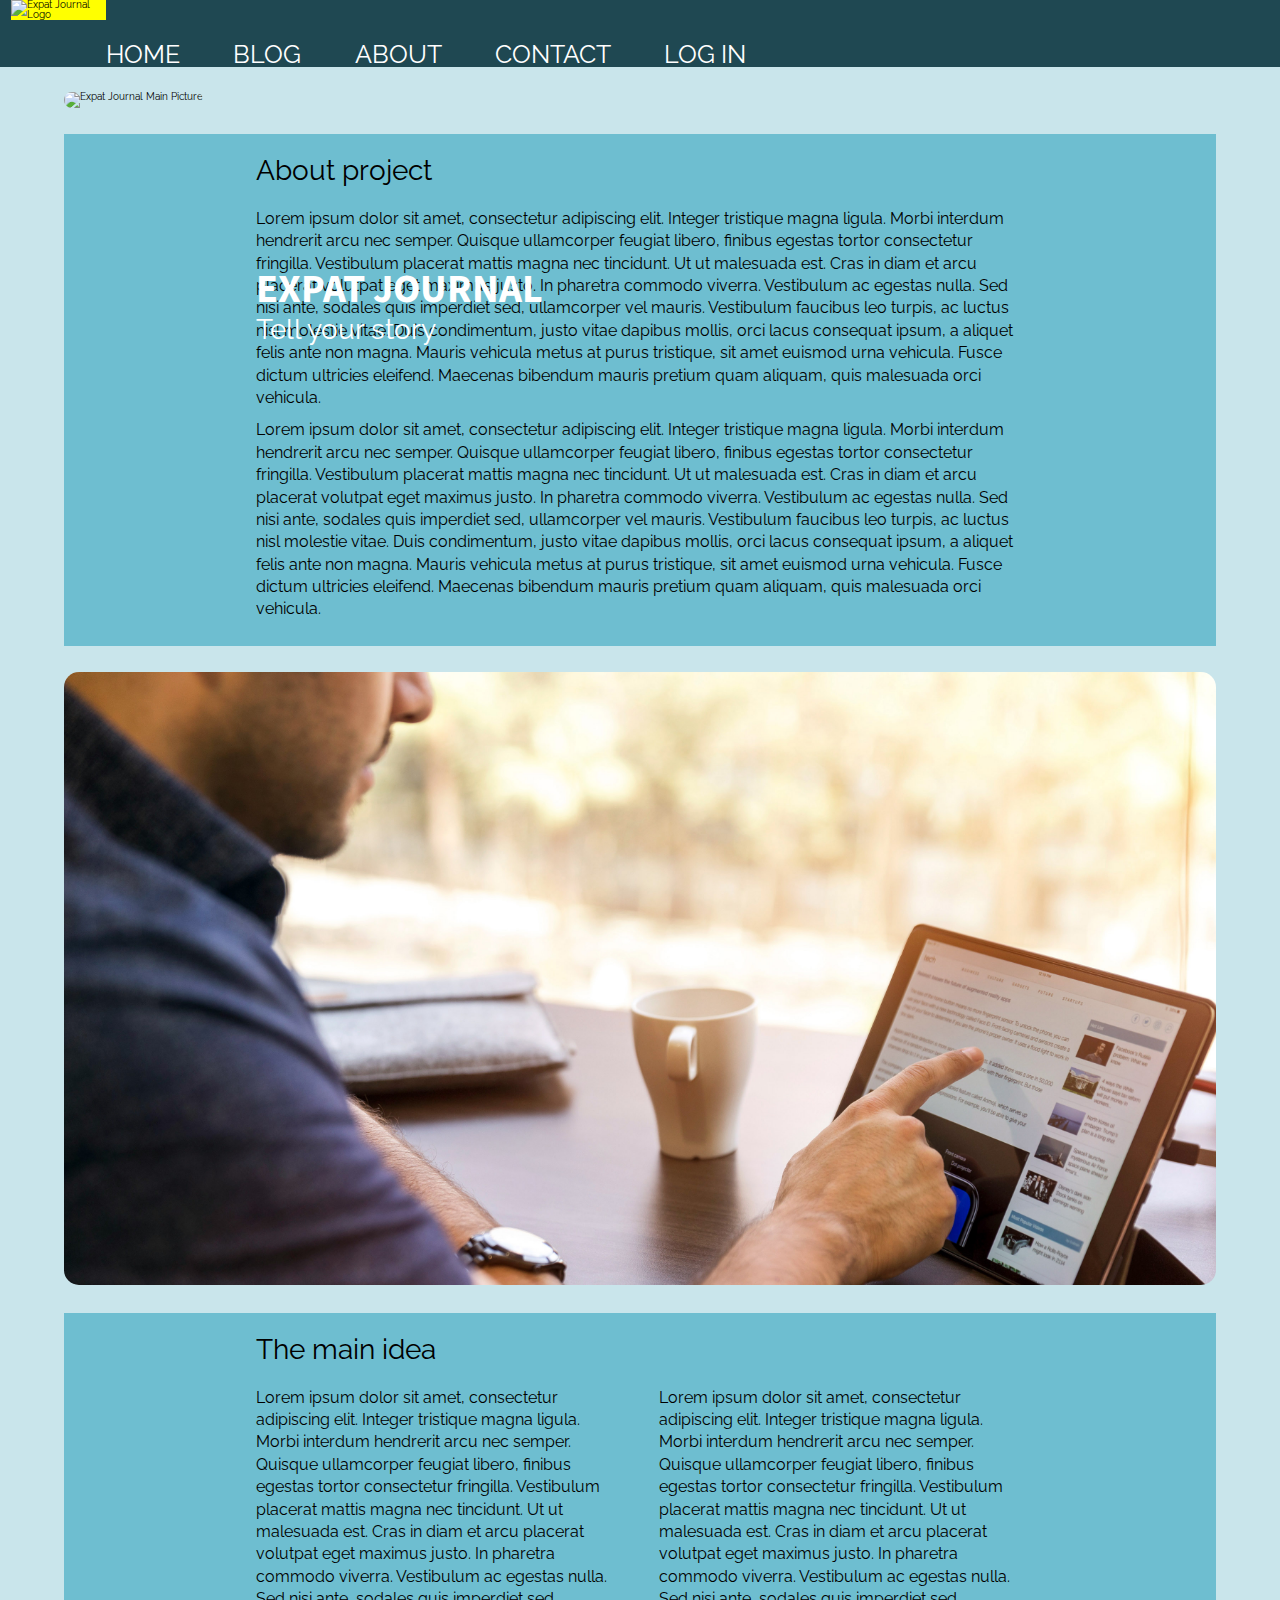
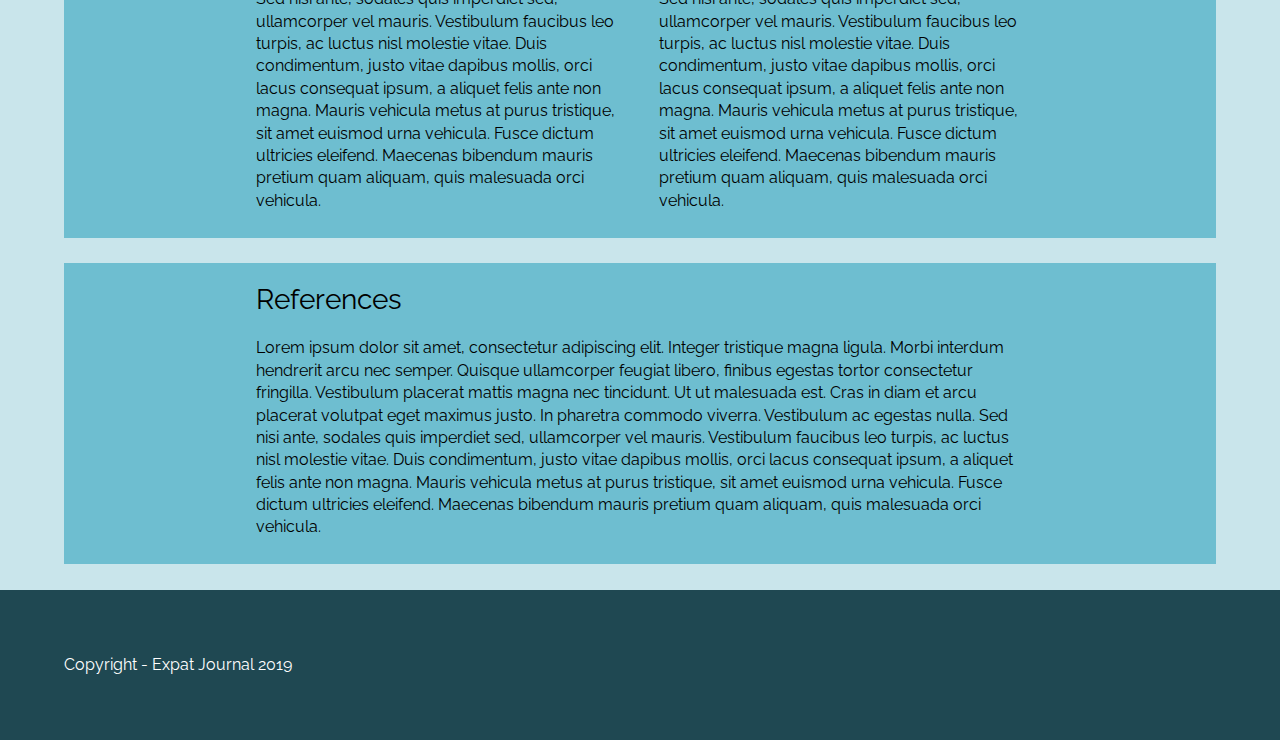
==== index.html @ f94af14a "main work with css at index" ====
<!doctype html>

<html lang="en">
<head>
  <meta charset="utf-8">

  <title>Expat Journal</title>

  <meta name="viewport" content="width=device-width, initial-scale=1.0">
  <link href="https://fonts.googleapis.com/css?family=Raleway&display=swap" rel="stylesheet">
  <link href="https://fonts.googleapis.com/css?family=Source+Sans+Pro&display=swap" rel="stylesheet">
  <link href="css/index.css" rel="stylesheet">

  <!--[if lt IE 9]>
    <script src="https://cdnjs.cloudflare.com/ajax/libs/html5shiv/3.7.3/html5shiv.js"></script>
  <![endif]-->
</head>
<body> 
  <header>
    <div class="logo">
      <img class="imglogo" src="img/logo.png" alt="Expat Journal Logo">
    </div>
    <div class="nav">
      <a href="#">Home</a>
      <a href="#">Blog</a>
      <a href="#">About</a>
      <a href="#">Contact</a>
      <a href="#">Log In</a>
    </div>
  </header>
  <content>
    <div class="main">
      <div class="topimg">
          <img class="toppic" src="img/toppic.jpg" alt="Expat Journal Main Picture">
        <div class="sign">
          <h2>Expat Journal</h2>
          <h3>Tell your story</h3>
        </div>
      </div>
      <div class="about">
        <h3>About project </h3>
        <p>Lorem ipsum dolor sit amet, consectetur adipiscing elit. Integer tristique magna ligula. Morbi interdum hendrerit arcu nec semper. Quisque ullamcorper feugiat libero, finibus egestas tortor consectetur fringilla. Vestibulum placerat mattis magna nec tincidunt. Ut ut malesuada est. Cras in diam et arcu placerat volutpat eget maximus justo. In pharetra commodo viverra. Vestibulum ac egestas nulla. Sed nisi ante, sodales quis imperdiet sed, ullamcorper vel mauris. Vestibulum faucibus leo turpis, ac luctus nisl molestie vitae. Duis condimentum, justo vitae dapibus mollis, orci lacus consequat ipsum, a aliquet felis ante non magna. Mauris vehicula metus at purus tristique, sit amet euismod urna vehicula. Fusce dictum ultricies eleifend. Maecenas bibendum mauris pretium quam aliquam, quis malesuada orci vehicula.</p>
        </br>
        <p>Lorem ipsum dolor sit amet, consectetur adipiscing elit. Integer tristique magna ligula. Morbi interdum hendrerit arcu nec semper. Quisque ullamcorper feugiat libero, finibus egestas tortor consectetur fringilla. Vestibulum placerat mattis magna nec tincidunt. Ut ut malesuada est. Cras in diam et arcu placerat volutpat eget maximus justo. In pharetra commodo viverra. Vestibulum ac egestas nulla. Sed nisi ante, sodales quis imperdiet sed, ullamcorper vel mauris. Vestibulum faucibus leo turpis, ac luctus nisl molestie vitae. Duis condimentum, justo vitae dapibus mollis, orci lacus consequat ipsum, a aliquet felis ante non magna. Mauris vehicula metus at purus tristique, sit amet euismod urna vehicula. Fusce dictum ultricies eleifend. Maecenas bibendum mauris pretium quam aliquam, quis malesuada orci vehicula.</p>
      </div>
      <div class="midimg">
          <img class="midpic" src="img/midpic.jpg" alt="Expat Journal">
      </div>
      <div class="howto">
          <h3>The main idea</h3>
        <div class="block">
          <div>
            <p>Lorem ipsum dolor sit amet, consectetur adipiscing elit. Integer tristique magna ligula. Morbi interdum hendrerit arcu nec semper. Quisque ullamcorper feugiat libero, finibus egestas tortor consectetur fringilla. Vestibulum placerat mattis magna nec tincidunt. Ut ut malesuada est. Cras in diam et arcu placerat volutpat eget maximus justo. In pharetra commodo viverra. Vestibulum ac egestas nulla. Sed nisi ante, sodales quis imperdiet sed, ullamcorper vel mauris. Vestibulum faucibus leo turpis, ac luctus nisl molestie vitae. Duis condimentum, justo vitae dapibus mollis, orci lacus consequat ipsum, a aliquet felis ante non magna. Mauris vehicula metus at purus tristique, sit amet euismod urna vehicula. Fusce dictum ultricies eleifend. Maecenas bibendum mauris pretium quam aliquam, quis malesuada orci vehicula.</p>
          </div>
          <div>
            <p>Lorem ipsum dolor sit amet, consectetur adipiscing elit. Integer tristique magna ligula. Morbi interdum hendrerit arcu nec semper. Quisque ullamcorper feugiat libero, finibus egestas tortor consectetur fringilla. Vestibulum placerat mattis magna nec tincidunt. Ut ut malesuada est. Cras in diam et arcu placerat volutpat eget maximus justo. In pharetra commodo viverra. Vestibulum ac egestas nulla. Sed nisi ante, sodales quis imperdiet sed, ullamcorper vel mauris. Vestibulum faucibus leo turpis, ac luctus nisl molestie vitae. Duis condimentum, justo vitae dapibus mollis, orci lacus consequat ipsum, a aliquet felis ante non magna. Mauris vehicula metus at purus tristique, sit amet euismod urna vehicula. Fusce dictum ultricies eleifend. Maecenas bibendum mauris pretium quam aliquam, quis malesuada orci vehicula.</p>
          </div>
        </div>
      </div>   
      <div class="references">
          <h3>References</h3>
          <p>Lorem ipsum dolor sit amet, consectetur adipiscing elit. Integer tristique magna ligula. Morbi interdum hendrerit arcu nec semper. Quisque ullamcorper feugiat libero, finibus egestas tortor consectetur fringilla. Vestibulum placerat mattis magna nec tincidunt. Ut ut malesuada est. Cras in diam et arcu placerat volutpat eget maximus justo. In pharetra commodo viverra. Vestibulum ac egestas nulla. Sed nisi ante, sodales quis imperdiet sed, ullamcorper vel mauris. Vestibulum faucibus leo turpis, ac luctus nisl molestie vitae. Duis condimentum, justo vitae dapibus mollis, orci lacus consequat ipsum, a aliquet felis ante non magna. Mauris vehicula metus at purus tristique, sit amet euismod urna vehicula. Fusce dictum ultricies eleifend. Maecenas bibendum mauris pretium quam aliquam, quis malesuada orci vehicula.</p>
      </div>
    </div>
  </content>
  <footer>
    <p>Copyright - Expat Journal 2019</p>
  </footer>
</body>
</html>
---- css/index.css ----
/* http://meyerweb.com/eric/tools/css/reset/ 
   v2.0 | 20110126
   License: none (public domain)
*/
html,
body,
div,
span,
applet,
object,
iframe,
h1,
h2,
h3,
h4,
h5,
h6,
p,
blockquote,
pre,
a,
abbr,
acronym,
address,
big,
cite,
code,
del,
dfn,
em,
img,
ins,
kbd,
q,
s,
samp,
small,
strike,
strong,
sub,
sup,
tt,
var,
b,
u,
i,
center,
dl,
dt,
dd,
ol,
ul,
li,
fieldset,
form,
label,
legend,
table,
caption,
tbody,
tfoot,
thead,
tr,
th,
td,
article,
aside,
canvas,
details,
embed,
figure,
figcaption,
footer,
header,
hgroup,
menu,
nav,
output,
ruby,
section,
summary,
time,
mark,
audio,
video {
  margin: 0;
  padding: 0;
  border: 0;
  font-size: 100%;
  font: inherit;
  vertical-align: baseline;
}
/* HTML5 display-role reset for older browsers */
article,
aside,
details,
figcaption,
figure,
footer,
header,
hgroup,
menu,
nav,
section {
  display: block;
}
body {
  line-height: 1;
}
ol,
ul {
  list-style: none;
}
blockquote,
q {
  quotes: none;
}
blockquote:before,
blockquote:after,
q:before,
q:after {
  content: '';
  content: none;
}
table {
  border-collapse: collapse;
  border-spacing: 0;
}
* {
  box-sizing: border-box;
}
html {
  font-size: 62.5%;
}
html,
body {
  font-family: "Raleway", Helvetica, sans-serif;
}
h1,
h2,
h3,
h4,
h5 {
  font-family: "Raleway", Helvetica, sans-serif;
}
h2 {
  font-size: 4rem;
  font-family: "Source Sans Pro", Helvetica, sans-serif;
  font-weight: bold;
  text-transform: uppercase;
}
h3 {
  font-size: 2.8rem;
}
p {
  font-size: 1.6rem;
  line-height: 1.4;
}
.container {
  max-width: 800px;
  width: 100%;
  margin: 0 auto;
}
header {
  display: flex;
  width: 100%;
  background-color: #1F4852;
  margin-bottom: 2%;
}
header .imglogo {
  width: 50%;
  background-color: yellow;
  margin-left: 10%;
}
header .nav {
  display: flex;
  justify-content: space-between;
  width: 50%;
  padding-top: 3.25%;
}
header .nav a {
  text-decoration: none;
  font-size: 2.5rem;
  text-transform: uppercase;
  margin-right: 3%;
  color: white;
  font-family: "Raleway", Helvetica, sans-serif;
}
header .nav a:last-child {
  margin-right: 0;
}
html {
  background-color: #C9E5EB;
}
content {
  width: 90%;
}
content .toppic,
content .midpic {
  margin: 0 5%;
  width: 90%;
  position: relative;
  border-radius: 15px;
}
content .sign {
  position: absolute;
  top: 30%;
  left: 20%;
  width: 50%;
  color: white;
}
content .sign h3 {
  margin-top: 1%;
}
content .about,
content .howto,
content .references {
  margin: 2% 5%;
  padding: 0 15%;
  background-color: #6ebed0;
  padding-bottom: 2%;
}
content .about h3,
content .howto h3,
content .references h3 {
  padding-top: 3%;
  margin-bottom: 3%;
}
content .block {
  display: flex;
  justify-content: space-between;
}
content .block div:last-child {
  margin-left: 5%;
}
footer {
  background-color: bisque;
  width: 100%;
  background-color: #1F4852;
  color: white;
}
footer p {
  padding: 5% 5%;
}
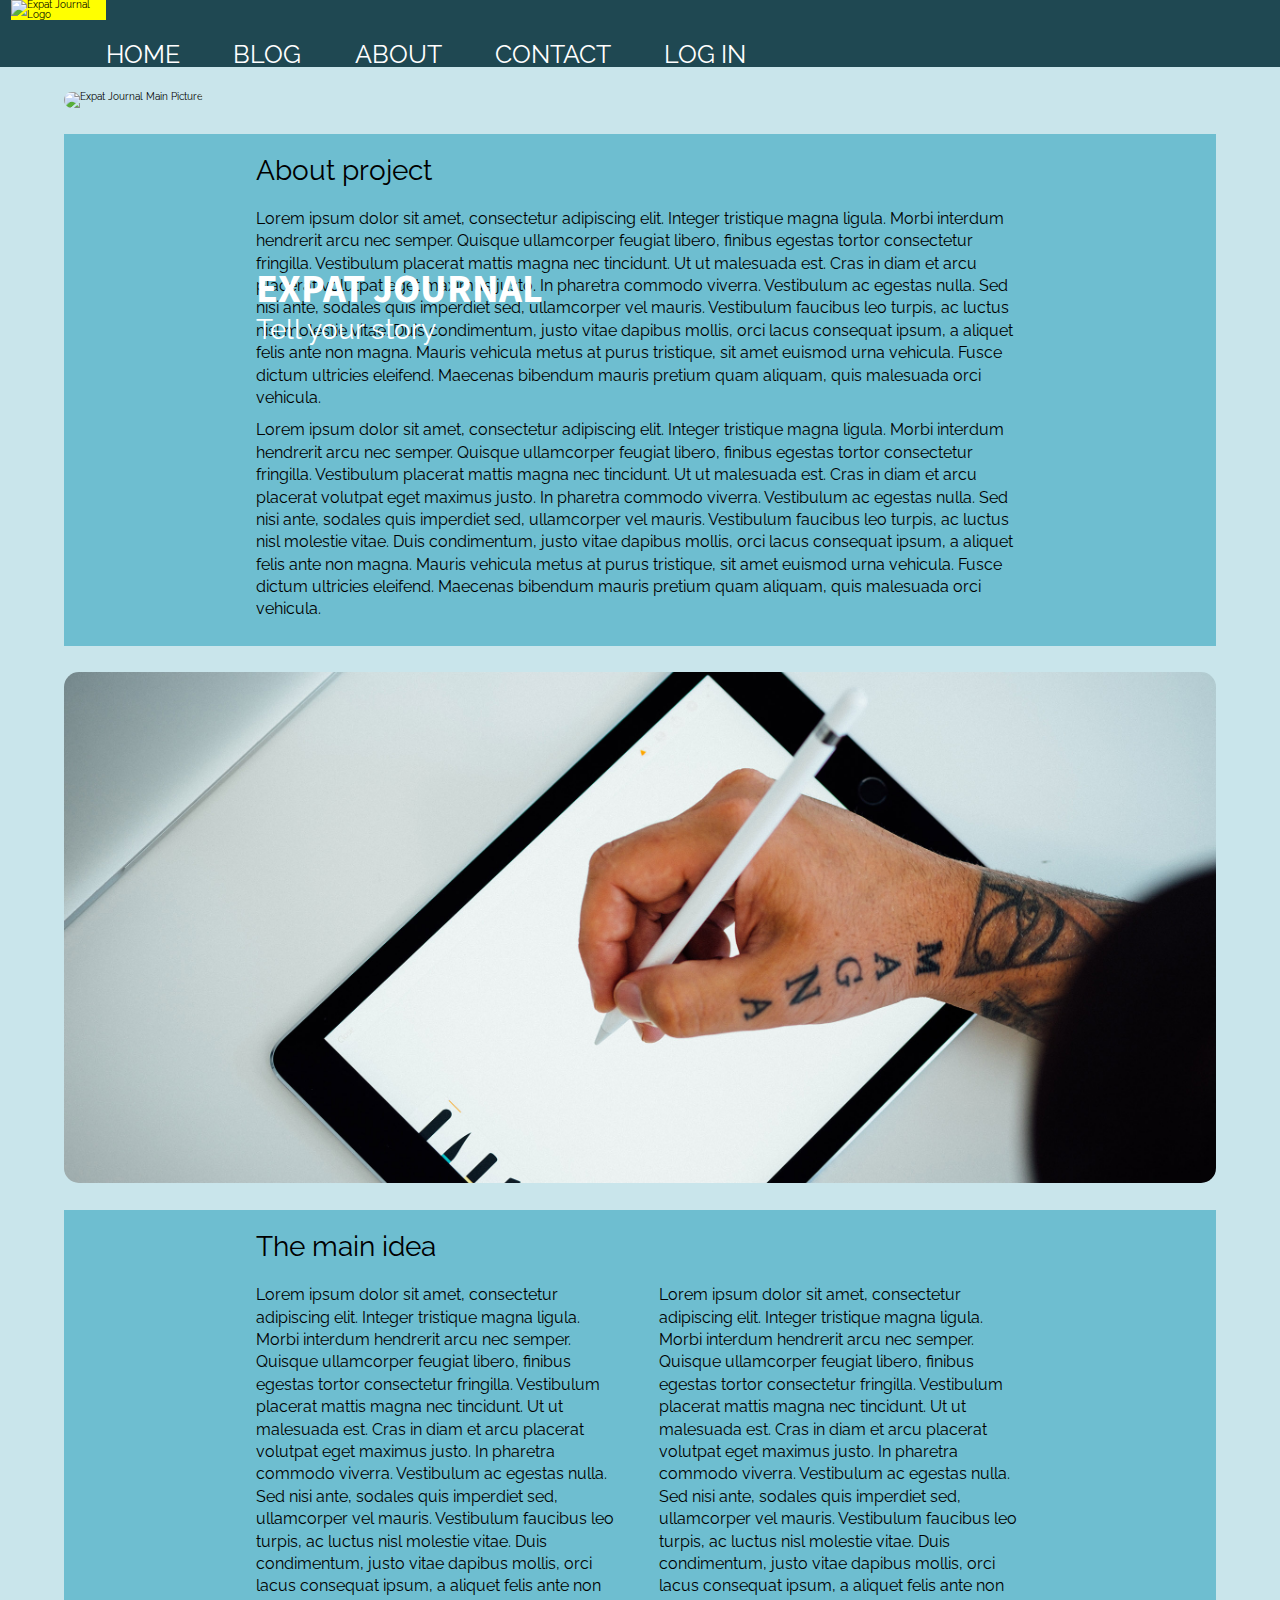
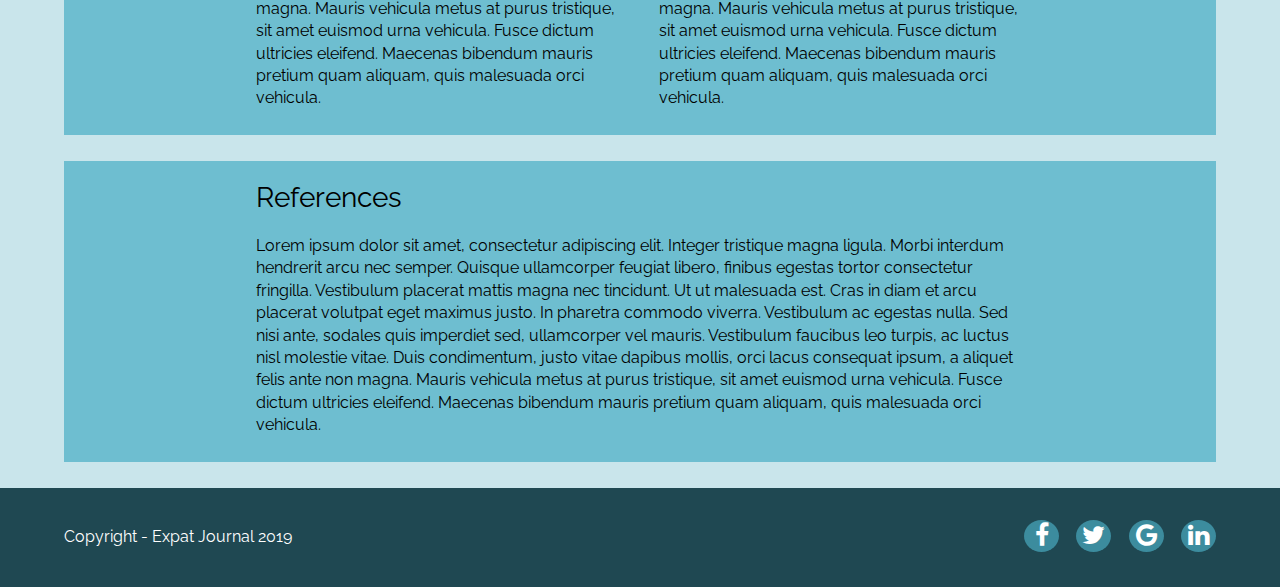
==== commit 1f7bf0ae: "footer fixed" ====
--- a/index.html
+++ b/index.html
@@ -9,6 +9,7 @@
   <meta name="viewport" content="width=device-width, initial-scale=1.0">
   <link href="https://fonts.googleapis.com/css?family=Raleway&display=swap" rel="stylesheet">
   <link href="https://fonts.googleapis.com/css?family=Source+Sans+Pro&display=swap" rel="stylesheet">
+  <link rel="stylesheet" href="https://cdnjs.cloudflare.com/ajax/libs/font-awesome/4.7.0/css/font-awesome.min.css">
   <link href="css/index.css" rel="stylesheet">
 
   <!--[if lt IE 9]>
@@ -64,7 +65,17 @@
     </div>
   </content>
   <footer>
-    <p>Copyright - Expat Journal 2019</p>
+    <div>
+      <p>Copyright - Expat Journal 2019</p>
+    </div>
+    <div>
+      <ul class="icons">
+        <li><a href="#" class="fa fa-facebook"></a></li>
+        <li><a href="#" class="fa fa-twitter"></a></li>
+        <li><a href="#" class="fa fa-google"></a></li>
+        <li><a href="#" class="fa fa-linkedin"></a></li>
+      </ul>
+    </div>
   </footer>
 </body>
 </html>--- a/css/index.css
+++ b/css/index.css
@@ -238,7 +238,36 @@
   width: 100%;
   background-color: #1F4852;
   color: white;
-}
-footer p {
-  padding: 5% 5%;
-}
+  display: flex;
+  justify-content: space-between;
+}
+footer div:first-child {
+  padding: 3% 5%;
+  width: 30%;
+}
+footer div:last-child {
+  padding: 2.5% 5%;
+  width: 25%;
+}
+.fa {
+  padding: 10%;
+  font-size: 2.5rem;
+  width: 35px;
+  text-align: center;
+  text-decoration: none;
+  border-radius: 50%;
+}
+.fa:hover {
+  opacity: 0.7;
+}
+.fa-facebook,
+.fa-twitter,
+.fa-google,
+.fa-linkedin {
+  background: #3C8C9E;
+  color: white;
+}
+.icons {
+  display: flex;
+  justify-content: space-between;
+}
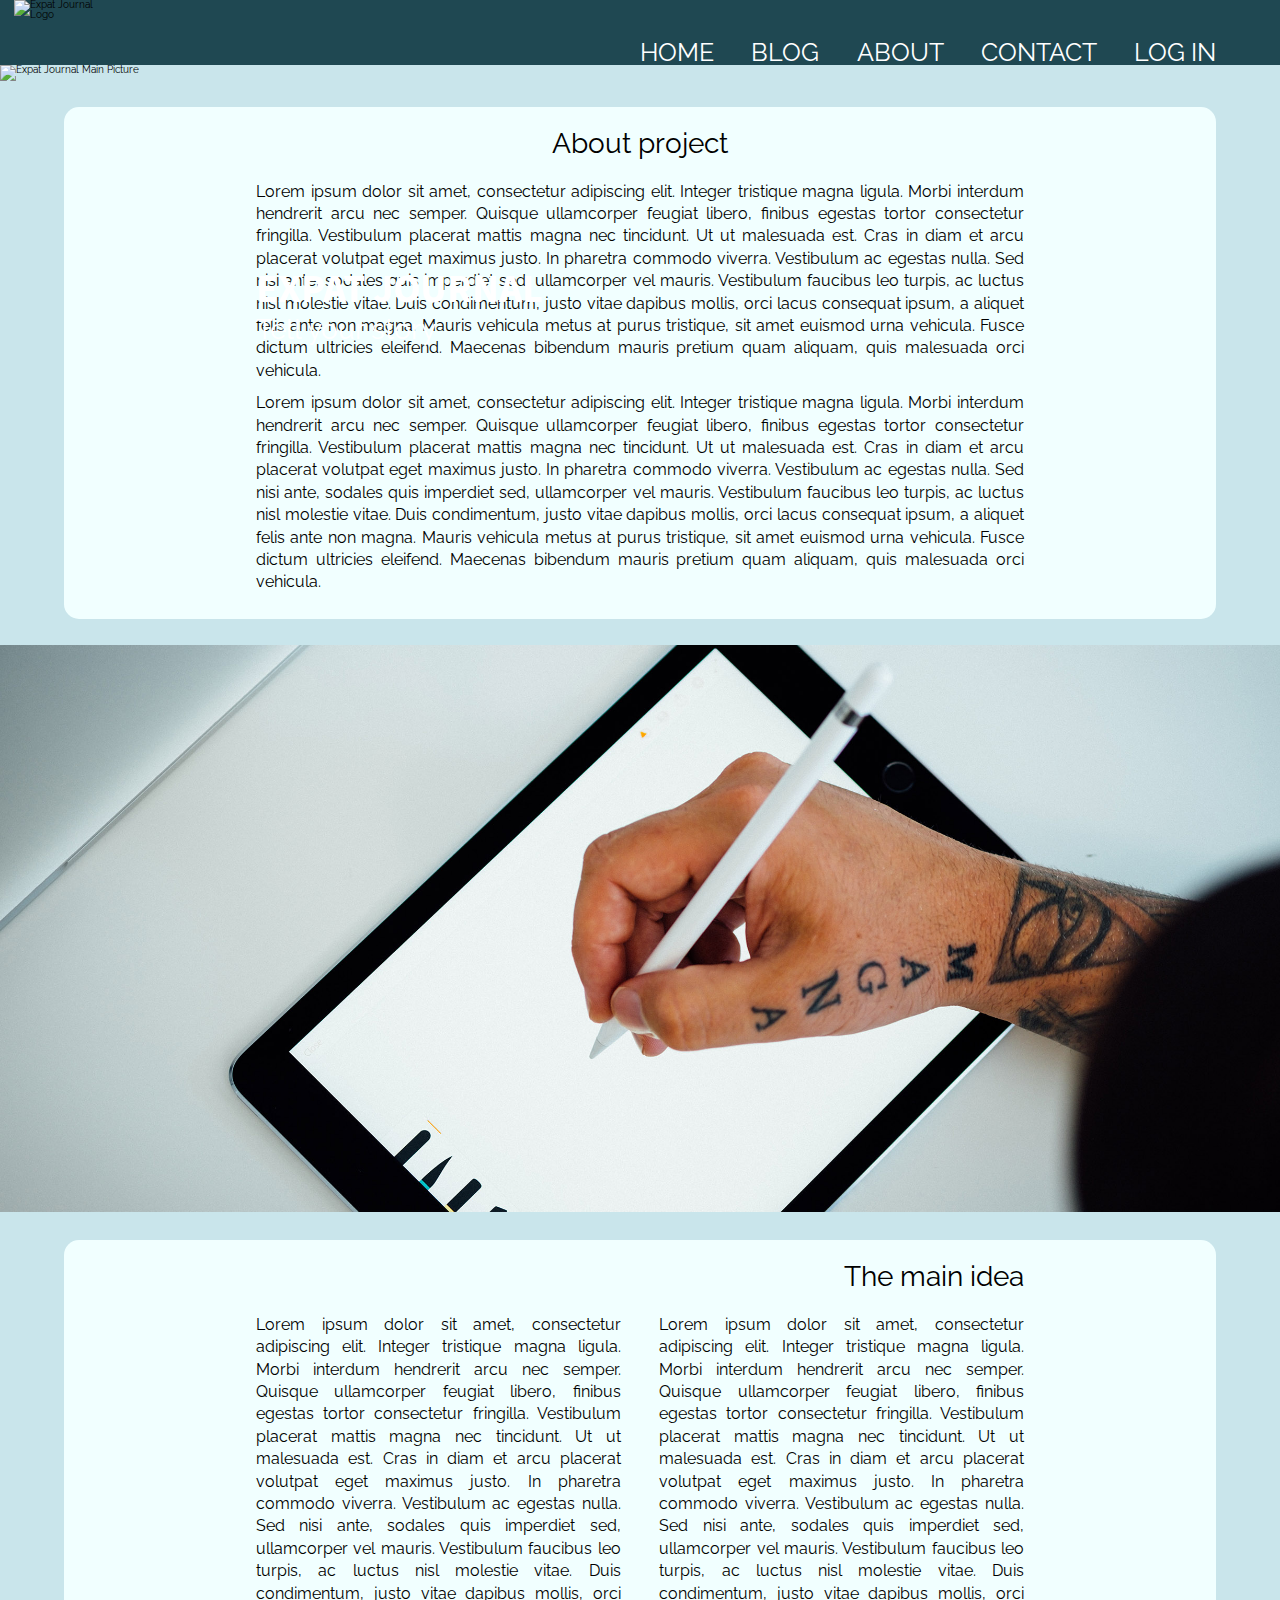
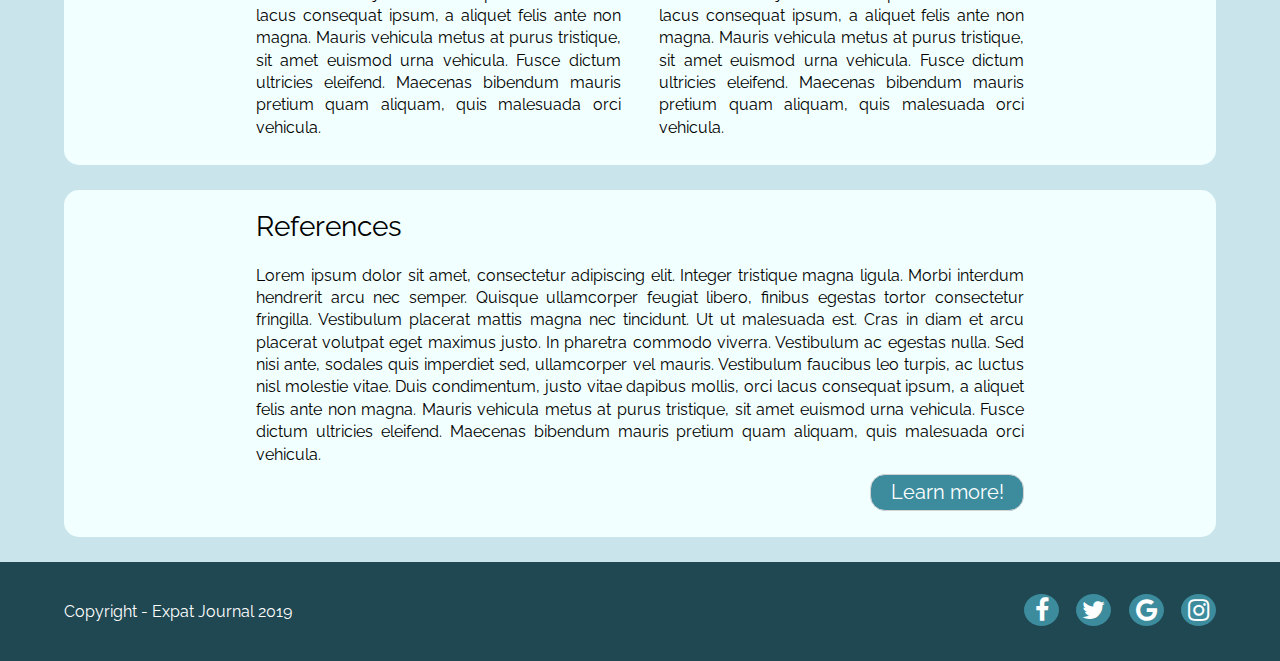
==== commit cd44d8f0: "fixed bug of navigarion" ====
--- a/index.html
+++ b/index.html
@@ -40,9 +40,9 @@
       </div>
       <div class="about">
         <h3>About project </h3>
-        <p>Lorem ipsum dolor sit amet, consectetur adipiscing elit. Integer tristique magna ligula. Morbi interdum hendrerit arcu nec semper. Quisque ullamcorper feugiat libero, finibus egestas tortor consectetur fringilla. Vestibulum placerat mattis magna nec tincidunt. Ut ut malesuada est. Cras in diam et arcu placerat volutpat eget maximus justo. In pharetra commodo viverra. Vestibulum ac egestas nulla. Sed nisi ante, sodales quis imperdiet sed, ullamcorper vel mauris. Vestibulum faucibus leo turpis, ac luctus nisl molestie vitae. Duis condimentum, justo vitae dapibus mollis, orci lacus consequat ipsum, a aliquet felis ante non magna. Mauris vehicula metus at purus tristique, sit amet euismod urna vehicula. Fusce dictum ultricies eleifend. Maecenas bibendum mauris pretium quam aliquam, quis malesuada orci vehicula.</p>
+        <p class="justify">Lorem ipsum dolor sit amet, consectetur adipiscing elit. Integer tristique magna ligula. Morbi interdum hendrerit arcu nec semper. Quisque ullamcorper feugiat libero, finibus egestas tortor consectetur fringilla. Vestibulum placerat mattis magna nec tincidunt. Ut ut malesuada est. Cras in diam et arcu placerat volutpat eget maximus justo. In pharetra commodo viverra. Vestibulum ac egestas nulla. Sed nisi ante, sodales quis imperdiet sed, ullamcorper vel mauris. Vestibulum faucibus leo turpis, ac luctus nisl molestie vitae. Duis condimentum, justo vitae dapibus mollis, orci lacus consequat ipsum, a aliquet felis ante non magna. Mauris vehicula metus at purus tristique, sit amet euismod urna vehicula. Fusce dictum ultricies eleifend. Maecenas bibendum mauris pretium quam aliquam, quis malesuada orci vehicula.</p>
         </br>
-        <p>Lorem ipsum dolor sit amet, consectetur adipiscing elit. Integer tristique magna ligula. Morbi interdum hendrerit arcu nec semper. Quisque ullamcorper feugiat libero, finibus egestas tortor consectetur fringilla. Vestibulum placerat mattis magna nec tincidunt. Ut ut malesuada est. Cras in diam et arcu placerat volutpat eget maximus justo. In pharetra commodo viverra. Vestibulum ac egestas nulla. Sed nisi ante, sodales quis imperdiet sed, ullamcorper vel mauris. Vestibulum faucibus leo turpis, ac luctus nisl molestie vitae. Duis condimentum, justo vitae dapibus mollis, orci lacus consequat ipsum, a aliquet felis ante non magna. Mauris vehicula metus at purus tristique, sit amet euismod urna vehicula. Fusce dictum ultricies eleifend. Maecenas bibendum mauris pretium quam aliquam, quis malesuada orci vehicula.</p>
+        <p class="justify">Lorem ipsum dolor sit amet, consectetur adipiscing elit. Integer tristique magna ligula. Morbi interdum hendrerit arcu nec semper. Quisque ullamcorper feugiat libero, finibus egestas tortor consectetur fringilla. Vestibulum placerat mattis magna nec tincidunt. Ut ut malesuada est. Cras in diam et arcu placerat volutpat eget maximus justo. In pharetra commodo viverra. Vestibulum ac egestas nulla. Sed nisi ante, sodales quis imperdiet sed, ullamcorper vel mauris. Vestibulum faucibus leo turpis, ac luctus nisl molestie vitae. Duis condimentum, justo vitae dapibus mollis, orci lacus consequat ipsum, a aliquet felis ante non magna. Mauris vehicula metus at purus tristique, sit amet euismod urna vehicula. Fusce dictum ultricies eleifend. Maecenas bibendum mauris pretium quam aliquam, quis malesuada orci vehicula.</p>
       </div>
       <div class="midimg">
           <img class="midpic" src="img/midpic.jpg" alt="Expat Journal">
@@ -51,16 +51,19 @@
           <h3>The main idea</h3>
         <div class="block">
           <div>
-            <p>Lorem ipsum dolor sit amet, consectetur adipiscing elit. Integer tristique magna ligula. Morbi interdum hendrerit arcu nec semper. Quisque ullamcorper feugiat libero, finibus egestas tortor consectetur fringilla. Vestibulum placerat mattis magna nec tincidunt. Ut ut malesuada est. Cras in diam et arcu placerat volutpat eget maximus justo. In pharetra commodo viverra. Vestibulum ac egestas nulla. Sed nisi ante, sodales quis imperdiet sed, ullamcorper vel mauris. Vestibulum faucibus leo turpis, ac luctus nisl molestie vitae. Duis condimentum, justo vitae dapibus mollis, orci lacus consequat ipsum, a aliquet felis ante non magna. Mauris vehicula metus at purus tristique, sit amet euismod urna vehicula. Fusce dictum ultricies eleifend. Maecenas bibendum mauris pretium quam aliquam, quis malesuada orci vehicula.</p>
+            <p class="justify">Lorem ipsum dolor sit amet, consectetur adipiscing elit. Integer tristique magna ligula. Morbi interdum hendrerit arcu nec semper. Quisque ullamcorper feugiat libero, finibus egestas tortor consectetur fringilla. Vestibulum placerat mattis magna nec tincidunt. Ut ut malesuada est. Cras in diam et arcu placerat volutpat eget maximus justo. In pharetra commodo viverra. Vestibulum ac egestas nulla. Sed nisi ante, sodales quis imperdiet sed, ullamcorper vel mauris. Vestibulum faucibus leo turpis, ac luctus nisl molestie vitae. Duis condimentum, justo vitae dapibus mollis, orci lacus consequat ipsum, a aliquet felis ante non magna. Mauris vehicula metus at purus tristique, sit amet euismod urna vehicula. Fusce dictum ultricies eleifend. Maecenas bibendum mauris pretium quam aliquam, quis malesuada orci vehicula.</p>
           </div>
           <div>
-            <p>Lorem ipsum dolor sit amet, consectetur adipiscing elit. Integer tristique magna ligula. Morbi interdum hendrerit arcu nec semper. Quisque ullamcorper feugiat libero, finibus egestas tortor consectetur fringilla. Vestibulum placerat mattis magna nec tincidunt. Ut ut malesuada est. Cras in diam et arcu placerat volutpat eget maximus justo. In pharetra commodo viverra. Vestibulum ac egestas nulla. Sed nisi ante, sodales quis imperdiet sed, ullamcorper vel mauris. Vestibulum faucibus leo turpis, ac luctus nisl molestie vitae. Duis condimentum, justo vitae dapibus mollis, orci lacus consequat ipsum, a aliquet felis ante non magna. Mauris vehicula metus at purus tristique, sit amet euismod urna vehicula. Fusce dictum ultricies eleifend. Maecenas bibendum mauris pretium quam aliquam, quis malesuada orci vehicula.</p>
+            <p class="justify">Lorem ipsum dolor sit amet, consectetur adipiscing elit. Integer tristique magna ligula. Morbi interdum hendrerit arcu nec semper. Quisque ullamcorper feugiat libero, finibus egestas tortor consectetur fringilla. Vestibulum placerat mattis magna nec tincidunt. Ut ut malesuada est. Cras in diam et arcu placerat volutpat eget maximus justo. In pharetra commodo viverra. Vestibulum ac egestas nulla. Sed nisi ante, sodales quis imperdiet sed, ullamcorper vel mauris. Vestibulum faucibus leo turpis, ac luctus nisl molestie vitae. Duis condimentum, justo vitae dapibus mollis, orci lacus consequat ipsum, a aliquet felis ante non magna. Mauris vehicula metus at purus tristique, sit amet euismod urna vehicula. Fusce dictum ultricies eleifend. Maecenas bibendum mauris pretium quam aliquam, quis malesuada orci vehicula.</p>
           </div>
         </div>
       </div>   
       <div class="references">
           <h3>References</h3>
-          <p>Lorem ipsum dolor sit amet, consectetur adipiscing elit. Integer tristique magna ligula. Morbi interdum hendrerit arcu nec semper. Quisque ullamcorper feugiat libero, finibus egestas tortor consectetur fringilla. Vestibulum placerat mattis magna nec tincidunt. Ut ut malesuada est. Cras in diam et arcu placerat volutpat eget maximus justo. In pharetra commodo viverra. Vestibulum ac egestas nulla. Sed nisi ante, sodales quis imperdiet sed, ullamcorper vel mauris. Vestibulum faucibus leo turpis, ac luctus nisl molestie vitae. Duis condimentum, justo vitae dapibus mollis, orci lacus consequat ipsum, a aliquet felis ante non magna. Mauris vehicula metus at purus tristique, sit amet euismod urna vehicula. Fusce dictum ultricies eleifend. Maecenas bibendum mauris pretium quam aliquam, quis malesuada orci vehicula.</p>
+          <p class="justify">Lorem ipsum dolor sit amet, consectetur adipiscing elit. Integer tristique magna ligula. Morbi interdum hendrerit arcu nec semper. Quisque ullamcorper feugiat libero, finibus egestas tortor consectetur fringilla. Vestibulum placerat mattis magna nec tincidunt. Ut ut malesuada est. Cras in diam et arcu placerat volutpat eget maximus justo. In pharetra commodo viverra. Vestibulum ac egestas nulla. Sed nisi ante, sodales quis imperdiet sed, ullamcorper vel mauris. Vestibulum faucibus leo turpis, ac luctus nisl molestie vitae. Duis condimentum, justo vitae dapibus mollis, orci lacus consequat ipsum, a aliquet felis ante non magna. Mauris vehicula metus at purus tristique, sit amet euismod urna vehicula. Fusce dictum ultricies eleifend. Maecenas bibendum mauris pretium quam aliquam, quis malesuada orci vehicula.</p>
+          <div class="right">
+            <div class="btn">Learn more!</div>
+          </div>
       </div>
     </div>
   </content>
@@ -73,7 +76,7 @@
         <li><a href="#" class="fa fa-facebook"></a></li>
         <li><a href="#" class="fa fa-twitter"></a></li>
         <li><a href="#" class="fa fa-google"></a></li>
-        <li><a href="#" class="fa fa-linkedin"></a></li>
+        <li><a href="#" class="fa fa-instagram"></a></li>
       </ul>
     </div>
   </footer>
--- a/css/index.css
+++ b/css/index.css
@@ -163,20 +163,20 @@
 }
 header {
   display: flex;
+  justify-content: space-between;
   width: 100%;
   background-color: #1F4852;
-  margin-bottom: 2%;
 }
 header .imglogo {
   width: 50%;
-  background-color: yellow;
-  margin-left: 10%;
+  margin-left: 13%;
 }
 header .nav {
   display: flex;
   justify-content: space-between;
   width: 50%;
-  padding-top: 3.25%;
+  padding-top: 4rem;
+  padding-right: 5%;
 }
 header .nav a {
   text-decoration: none;
@@ -189,18 +189,19 @@
 header .nav a:last-child {
   margin-right: 0;
 }
+header .nav a:hover {
+  opacity: 0.7;
+}
 html {
   background-color: #C9E5EB;
 }
 content {
-  width: 90%;
+  width: 100%;
 }
 content .toppic,
 content .midpic {
-  margin: 0 5%;
-  width: 90%;
+  width: 100%;
   position: relative;
-  border-radius: 15px;
 }
 content .sign {
   position: absolute;
@@ -217,8 +218,9 @@
 content .references {
   margin: 2% 5%;
   padding: 0 15%;
-  background-color: #6ebed0;
+  background-color: #f1ffff;
   padding-bottom: 2%;
+  border-radius: 15px;
 }
 content .about h3,
 content .howto h3,
@@ -226,12 +228,49 @@
   padding-top: 3%;
   margin-bottom: 3%;
 }
+content .about .btn,
+content .howto .btn,
+content .references .btn {
+  display: block;
+  background-color: #3C8C9E;
+  cursor: pointer;
+  width: 20%;
+  font-size: 2rem;
+  border-radius: 15px;
+  color: white;
+  border: 1px solid lightgrey;
+  text-align: center;
+  padding-top: 1%;
+  margin: 1% 0 0 0;
+  padding-bottom: 1%;
+}
+content .about .btn:hover,
+content .howto .btn:hover,
+content .references .btn:hover {
+  opacity: 0.7;
+  color: white;
+}
+content .about .right,
+content .howto .right,
+content .references .right {
+  display: flex;
+  justify-content: flex-end;
+}
+content .about h3 {
+  text-align: center;
+}
+content .howto h3 {
+  text-align: right;
+}
 content .block {
   display: flex;
   justify-content: space-between;
 }
 content .block div:last-child {
   margin-left: 5%;
+}
+content .justify {
+  text-align: justify;
 }
 footer {
   background-color: bisque;
@@ -263,7 +302,7 @@
 .fa-facebook,
 .fa-twitter,
 .fa-google,
-.fa-linkedin {
+.fa-instagram {
   background: #3C8C9E;
   color: white;
 }
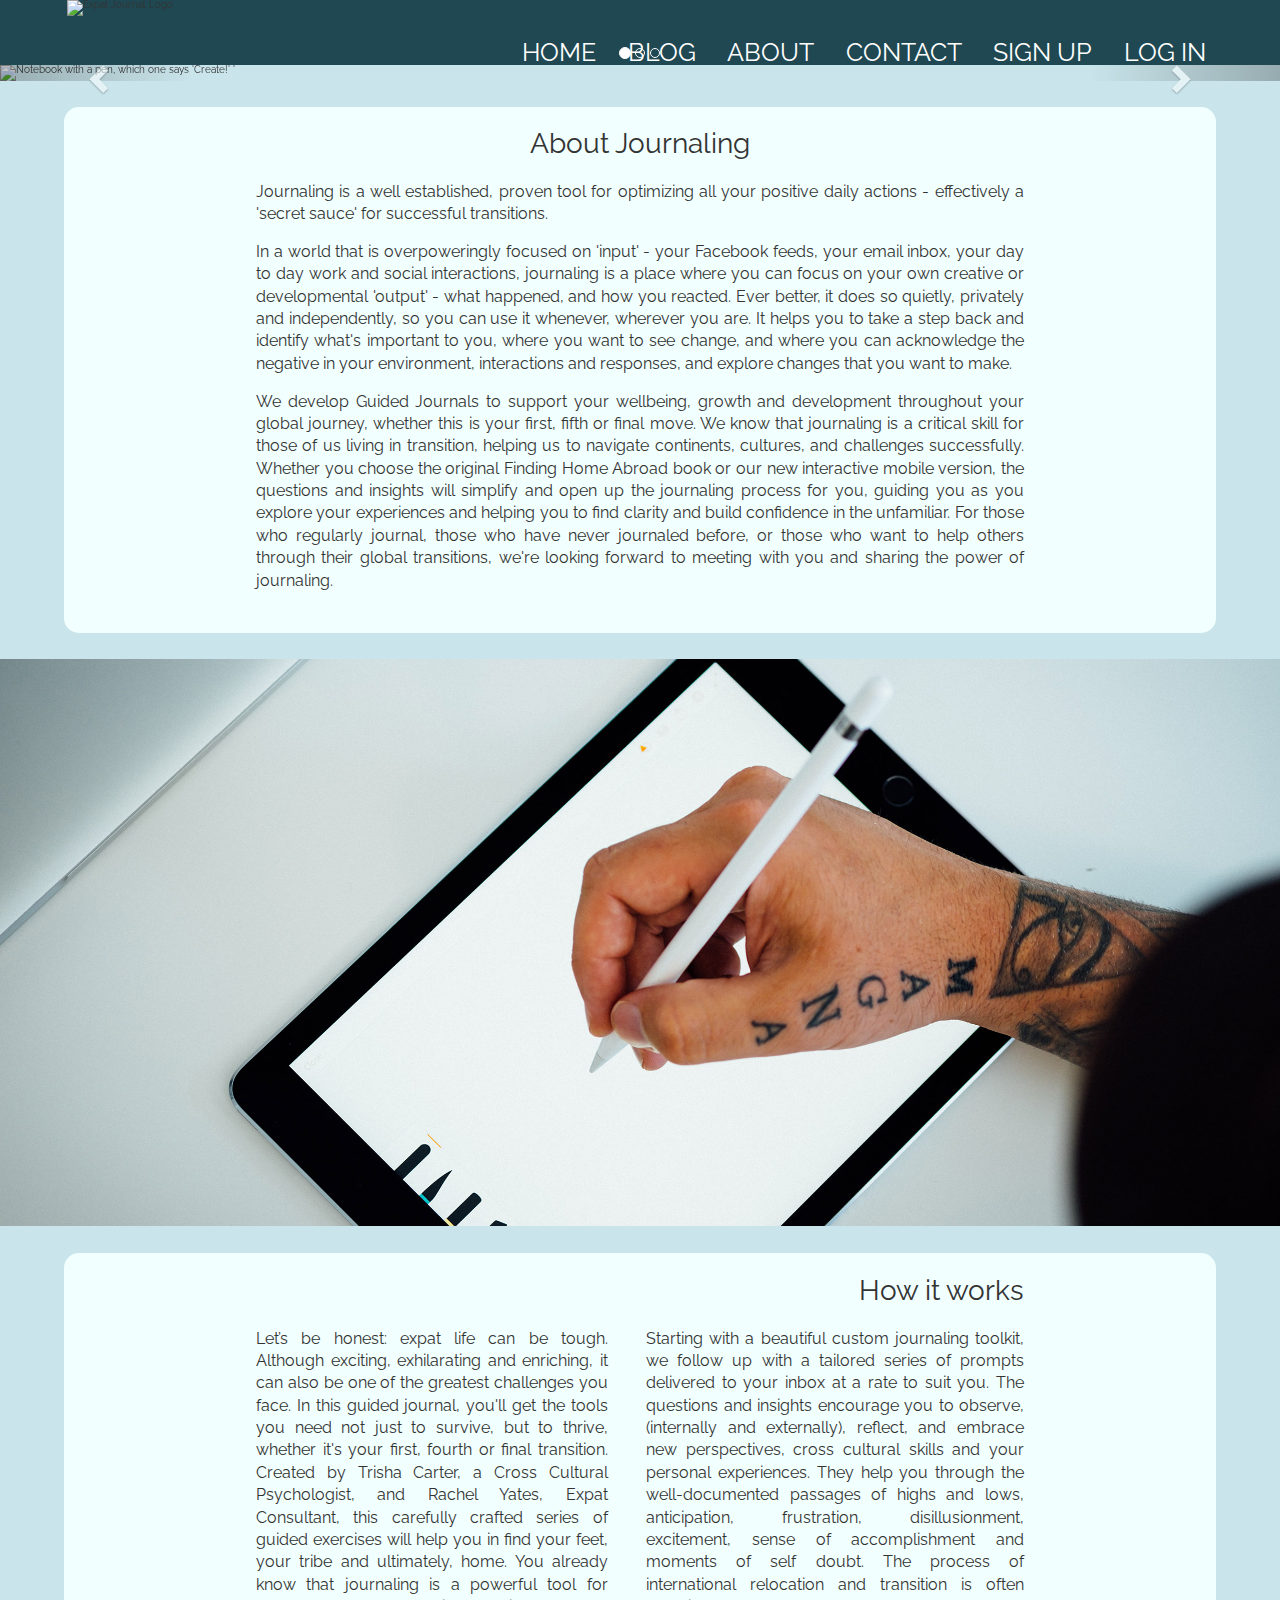
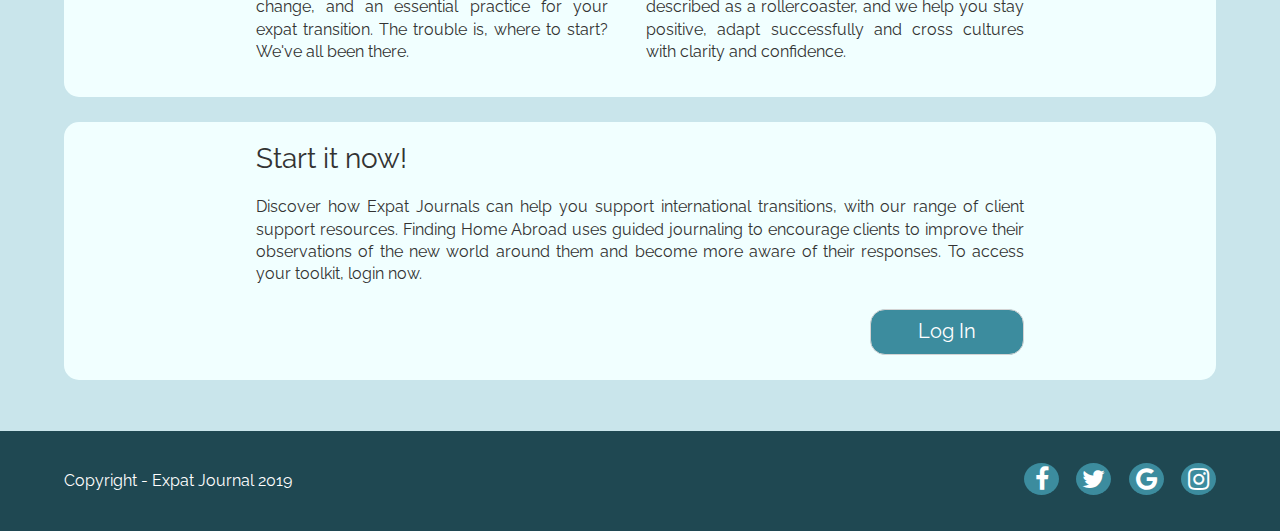
==== commit 53e3b795: "index page - "lorem ipsum" content upgraded" ====
--- a/index.html
+++ b/index.html
@@ -4,14 +4,21 @@
 <head>
   <meta charset="utf-8">
 
-  <title>Expat Journal</title>
+  <title>Expat Journal - Homepage</title>
 
   <meta name="viewport" content="width=device-width, initial-scale=1.0">
+  <link rel="stylesheet" href="https://maxcdn.bootstrapcdn.com/bootstrap/3.4.0/css/bootstrap.min.css">
+
   <link href="https://fonts.googleapis.com/css?family=Raleway&display=swap" rel="stylesheet">
   <link href="https://fonts.googleapis.com/css?family=Source+Sans+Pro&display=swap" rel="stylesheet">
   <link rel="stylesheet" href="https://cdnjs.cloudflare.com/ajax/libs/font-awesome/4.7.0/css/font-awesome.min.css">
   <link href="css/index.css" rel="stylesheet">
 
+
+  
+  <script src="https://ajax.googleapis.com/ajax/libs/jquery/3.4.1/jquery.min.js"></script>
+  <script src="https://maxcdn.bootstrapcdn.com/bootstrap/3.4.0/js/bootstrap.min.js"></script>
+  
   <!--[if lt IE 9]>
     <script src="https://cdnjs.cloudflare.com/ajax/libs/html5shiv/3.7.3/html5shiv.js"></script>
   <![endif]-->
@@ -22,47 +29,92 @@
       <img class="imglogo" src="img/logo.png" alt="Expat Journal Logo">
     </div>
     <div class="nav">
-      <a href="#">Home</a>
-      <a href="#">Blog</a>
-      <a href="#">About</a>
-      <a href="#">Contact</a>
-      <a href="#">Log In</a>
+      <a href="index.html">Home</a>
+      <a href="blog.html">Blog</a>
+      <a href="about.html">About</a>
+      <a href="contact.html">Contact</a>
+      <a href="https://expatjournal.netlify.com/sign-up">Sign Up</a>
+      <a href="https://expatjournal.netlify.com/login">Log In</a>
     </div>
   </header>
   <content>
     <div class="main">
       <div class="topimg">
-          <img class="toppic" src="img/toppic.jpg" alt="Expat Journal Main Picture">
+          <div id="myCarousel" class="carousel slide" data-ride="carousel">
+              <!-- Indicators -->
+              <ol class="carousel-indicators">
+                <li data-target="#myCarousel" data-slide-to="0" class="active"></li>
+                <li data-target="#myCarousel" data-slide-to="1"></li>
+                <li data-target="#myCarousel" data-slide-to="2"></li>
+              </ol>
+            
+              <!-- Wrapper for slides -->
+              <div class="carousel-inner">
+                <div class="item active">
+                  <img src="img/toppic.jpg" alt="Notebook with a pen, which one says 'Create!' '">
+                  <div class="carousel-caption">
+                      <h3>Create it!</h3>
+                      <p>Take note of your mind</p>
+                    </div>
+                </div>
+            
+                <div class="item">
+                  <img src="img/toppic2.jpg" alt="Man with a camera making pictures inside rain fores">
+                  <div class="carousel-caption">
+                      <h3>Shoot!</h3>
+                      <p>Take your best landscape</p>
+                    </div>
+                </div>
+            
+                <div class="item">
+                  <img src="img/toppic1.jpg" alt="Guy, who published his idea on wall and at Expat Journal">
+                  <div class="carousel-caption">
+                      <h3>Publish!</h3>
+                      <p>And tell story with us!</p>
+                    </div>
+                </div>
+              </div>
+            
+              <!-- Left and right controls -->
+              <a class="left carousel-control" href="#myCarousel" data-slide="prev">
+                <span class="glyphicon glyphicon-chevron-left"></span>
+                <span class="sr-only">Previous</span>
+              </a>
+              <a class="right carousel-control" href="#myCarousel" data-slide="next">
+                <span class="glyphicon glyphicon-chevron-right"></span>
+                <span class="sr-only">Next</span>
+              </a>
+            </div>
         <div class="sign">
           <h2>Expat Journal</h2>
           <h3>Tell your story</h3>
         </div>
       </div>
       <div class="about">
-        <h3>About project </h3>
-        <p class="justify">Lorem ipsum dolor sit amet, consectetur adipiscing elit. Integer tristique magna ligula. Morbi interdum hendrerit arcu nec semper. Quisque ullamcorper feugiat libero, finibus egestas tortor consectetur fringilla. Vestibulum placerat mattis magna nec tincidunt. Ut ut malesuada est. Cras in diam et arcu placerat volutpat eget maximus justo. In pharetra commodo viverra. Vestibulum ac egestas nulla. Sed nisi ante, sodales quis imperdiet sed, ullamcorper vel mauris. Vestibulum faucibus leo turpis, ac luctus nisl molestie vitae. Duis condimentum, justo vitae dapibus mollis, orci lacus consequat ipsum, a aliquet felis ante non magna. Mauris vehicula metus at purus tristique, sit amet euismod urna vehicula. Fusce dictum ultricies eleifend. Maecenas bibendum mauris pretium quam aliquam, quis malesuada orci vehicula.</p>
-        </br>
-        <p class="justify">Lorem ipsum dolor sit amet, consectetur adipiscing elit. Integer tristique magna ligula. Morbi interdum hendrerit arcu nec semper. Quisque ullamcorper feugiat libero, finibus egestas tortor consectetur fringilla. Vestibulum placerat mattis magna nec tincidunt. Ut ut malesuada est. Cras in diam et arcu placerat volutpat eget maximus justo. In pharetra commodo viverra. Vestibulum ac egestas nulla. Sed nisi ante, sodales quis imperdiet sed, ullamcorper vel mauris. Vestibulum faucibus leo turpis, ac luctus nisl molestie vitae. Duis condimentum, justo vitae dapibus mollis, orci lacus consequat ipsum, a aliquet felis ante non magna. Mauris vehicula metus at purus tristique, sit amet euismod urna vehicula. Fusce dictum ultricies eleifend. Maecenas bibendum mauris pretium quam aliquam, quis malesuada orci vehicula.</p>
+        <h3>About Journaling</h3>
+        <p class="justify">Journaling is a well established, proven tool for optimizing all your positive daily actions - effectively a 'secret sauce' for successful transitions.</p>
+        <p class="justify">In a world that is overpoweringly focused on 'input' - your Facebook feeds, your email inbox, your day to day work and social interactions, journaling is a place where you can focus on your own creative or developmental 'output' - what happened, and how you reacted. Ever better, it does so quietly, privately and independently, so you can use it whenever, wherever you are. It helps you to take a step back and identify what's important to you, where you want to see change, and where you can acknowledge the negative in your environment, interactions and responses, and explore changes that you want to make. </p>
+        <p class="justify">We develop Guided Journals to support your wellbeing, growth and development throughout your global journey, whether this is your first, fifth or final move. We know that journaling is a critical skill for those of us living in transition, helping us to navigate continents, cultures, and challenges successfully. Whether you choose the original Finding Home Abroad book or our new interactive mobile version, the questions and insights will simplify and open up the journaling process for you, guiding you as you explore your experiences and helping you to find clarity and build confidence in the unfamiliar. For those who regularly journal, those who have never journaled before, or those who want to help others through their global transitions, we're looking forward to meeting with you and sharing the power of journaling.</p>
       </div>
       <div class="midimg">
-          <img class="midpic" src="img/midpic.jpg" alt="Expat Journal">
+          <img class="midpic" src="img/midpic.jpg" alt="Hand which one writing something on tablet">
       </div>
       <div class="howto">
-          <h3>The main idea</h3>
+          <h3>How it works</h3>
         <div class="block">
           <div>
-            <p class="justify">Lorem ipsum dolor sit amet, consectetur adipiscing elit. Integer tristique magna ligula. Morbi interdum hendrerit arcu nec semper. Quisque ullamcorper feugiat libero, finibus egestas tortor consectetur fringilla. Vestibulum placerat mattis magna nec tincidunt. Ut ut malesuada est. Cras in diam et arcu placerat volutpat eget maximus justo. In pharetra commodo viverra. Vestibulum ac egestas nulla. Sed nisi ante, sodales quis imperdiet sed, ullamcorper vel mauris. Vestibulum faucibus leo turpis, ac luctus nisl molestie vitae. Duis condimentum, justo vitae dapibus mollis, orci lacus consequat ipsum, a aliquet felis ante non magna. Mauris vehicula metus at purus tristique, sit amet euismod urna vehicula. Fusce dictum ultricies eleifend. Maecenas bibendum mauris pretium quam aliquam, quis malesuada orci vehicula.</p>
+            <p class="justify">Let’s be honest: expat life can be tough. Although exciting, exhilarating and enriching, it can also be one of the greatest challenges you face. In this guided journal, you'll get the tools you need not just to survive, but to thrive, whether it's your first, fourth or final transition. Created by Trisha Carter, a Cross Cultural Psychologist, and Rachel Yates, Expat Consultant, this carefully crafted series of guided exercises will help you in find your feet, your tribe and ultimately, home. You already know that journaling is a powerful tool for change, and an essential practice for your expat transition. The trouble is, where to start? We've all been there.</p>
           </div>
           <div>
-            <p class="justify">Lorem ipsum dolor sit amet, consectetur adipiscing elit. Integer tristique magna ligula. Morbi interdum hendrerit arcu nec semper. Quisque ullamcorper feugiat libero, finibus egestas tortor consectetur fringilla. Vestibulum placerat mattis magna nec tincidunt. Ut ut malesuada est. Cras in diam et arcu placerat volutpat eget maximus justo. In pharetra commodo viverra. Vestibulum ac egestas nulla. Sed nisi ante, sodales quis imperdiet sed, ullamcorper vel mauris. Vestibulum faucibus leo turpis, ac luctus nisl molestie vitae. Duis condimentum, justo vitae dapibus mollis, orci lacus consequat ipsum, a aliquet felis ante non magna. Mauris vehicula metus at purus tristique, sit amet euismod urna vehicula. Fusce dictum ultricies eleifend. Maecenas bibendum mauris pretium quam aliquam, quis malesuada orci vehicula.</p>
+            <p class="justify">Starting with a beautiful custom journaling toolkit, we follow up with a tailored series of prompts delivered to your inbox at a rate to suit you. The questions and insights encourage you to observe, (internally and externally), reflect, and embrace new perspectives, cross cultural skills and your personal experiences. They help you through the well-documented passages of highs and lows, anticipation, frustration, disillusionment, excitement, sense of accomplishment and moments of self doubt. The process of international relocation and transition is often described as a rollercoaster, and we help you stay positive, adapt successfully and cross cultures with clarity and confidence.</p>
           </div>
         </div>
       </div>   
       <div class="references">
-          <h3>References</h3>
-          <p class="justify">Lorem ipsum dolor sit amet, consectetur adipiscing elit. Integer tristique magna ligula. Morbi interdum hendrerit arcu nec semper. Quisque ullamcorper feugiat libero, finibus egestas tortor consectetur fringilla. Vestibulum placerat mattis magna nec tincidunt. Ut ut malesuada est. Cras in diam et arcu placerat volutpat eget maximus justo. In pharetra commodo viverra. Vestibulum ac egestas nulla. Sed nisi ante, sodales quis imperdiet sed, ullamcorper vel mauris. Vestibulum faucibus leo turpis, ac luctus nisl molestie vitae. Duis condimentum, justo vitae dapibus mollis, orci lacus consequat ipsum, a aliquet felis ante non magna. Mauris vehicula metus at purus tristique, sit amet euismod urna vehicula. Fusce dictum ultricies eleifend. Maecenas bibendum mauris pretium quam aliquam, quis malesuada orci vehicula.</p>
+          <h3>Start it now!</h3>
+          <p class="justify">Discover how Expat Journals can help you support international transitions, with our range of client support resources. Finding Home Abroad uses guided journaling to encourage clients to improve their observations of the new world around them and become more aware of their responses. To access your toolkit, login now.</p>
           <div class="right">
-            <div class="btn">Learn more!</div>
+            <div class="btn" onclick="location.href='https://expatjournal.netlify.com/login';">Log In</div>
           </div>
       </div>
     </div>
--- a/css/index.css
+++ b/css/index.css
@@ -168,13 +168,16 @@
   background-color: #1F4852;
 }
 header .imglogo {
-  width: 50%;
+  width: 27rem;
   margin-left: 13%;
 }
+header .logo {
+  width: 40%;
+}
 header .nav {
   display: flex;
   justify-content: space-between;
-  width: 50%;
+  width: 60%;
   padding-top: 4rem;
   padding-right: 5%;
 }
@@ -192,11 +195,67 @@
 header .nav a:hover {
   opacity: 0.7;
 }
+@media (max-width: 800px) {
+  header {
+    justify-content: center;
+  }
+  header .nav {
+    width: 50%;
+    padding-top: 3%;
+    padding-right: 2%;
+  }
+  header .nav a {
+    font-size: 1.5rem;
+  }
+  header .logo {
+    width: 40%;
+  }
+  header .imglogo {
+    width: 50%;
+    margin-left: 1%;
+  }
+}
+@media (max-width: 500px) {
+  header {
+    flex-direction: column;
+    margin: 0;
+  }
+  header .logo {
+    width: 100%;
+  }
+  header .logo .imglogo {
+    width: 40%;
+    margin: 3% 30% 0 30%;
+  }
+  header .nav {
+    padding-right: 0%;
+    display: block;
+    width: 100%;
+  }
+  header .nav a {
+    display: block;
+    font-size: 2rem;
+    padding: 3% 0;
+    margin-right: 0;
+    text-align: center;
+    border-top: 1px solid white;
+  }
+  header .nav a:last-child {
+    border-bottom: 1px solid white;
+  }
+  header .nav a:hover {
+    opacity: 1;
+  }
+}
 html {
   background-color: #C9E5EB;
 }
 content {
   width: 100%;
+}
+content .main {
+  background-color: #C9E5EB !important;
+  padding-bottom: 2%;
 }
 content .toppic,
 content .midpic {
@@ -204,6 +263,7 @@
   position: relative;
 }
 content .sign {
+  display: none;
   position: absolute;
   top: 30%;
   left: 20%;
@@ -256,6 +316,35 @@
   display: flex;
   justify-content: flex-end;
 }
+@media (max-width: 800px) {
+  content .about,
+  content .howto,
+  content .references {
+    padding: 2% 4%;
+  }
+  content .about .btn,
+  content .howto .btn,
+  content .references .btn {
+    display: block;
+    background-color: #3C8C9E;
+    cursor: pointer;
+    width: 30%;
+    font-size: 2rem;
+    border-radius: 15px;
+    color: white;
+    border: 1px solid lightgrey;
+    text-align: center;
+    padding-top: 1%;
+    margin: 1% 0 0 0;
+    padding-bottom: 1%;
+  }
+  content .about .btn:hover,
+  content .howto .btn:hover,
+  content .references .btn:hover {
+    opacity: 0.7;
+    color: white;
+  }
+}
 content .about h3 {
   text-align: center;
 }
@@ -271,6 +360,32 @@
 }
 content .justify {
   text-align: justify;
+  margin-bottom: 2%;
+}
+@media (max-width: 500px) {
+  content .sign {
+    display: none;
+  }
+  content .about .right,
+  content .howto .right,
+  content .references .right {
+    display: flex;
+    justify-content: center;
+  }
+  content .btn {
+    width: 70% !important;
+  }
+  content .references h3,
+  content .howto h3 {
+    text-align: center;
+  }
+  content .block {
+    flex-direction: column;
+  }
+  content .block div:last-child {
+    margin-left: 0;
+    margin-top: 3%;
+  }
 }
 footer {
   background-color: bisque;
@@ -287,6 +402,32 @@
 footer div:last-child {
   padding: 2.5% 5%;
   width: 25%;
+}
+@media (max-width: 800px) {
+  footer div:first-child {
+    padding: 3% 5%;
+    width: 40%;
+  }
+  footer div:last-child {
+    padding: 2.5% 5%;
+    width: 35%;
+  }
+}
+@media (max-width: 500px) {
+  footer {
+    flex-direction: column;
+  }
+  footer div:first-child {
+    margin: 0 10%;
+    width: 80%;
+  }
+  footer div:first-child p {
+    text-align: center;
+  }
+  footer div:last-child {
+    margin: 0 25%;
+    width: 50%;
+  }
 }
 .fa {
   padding: 10%;
